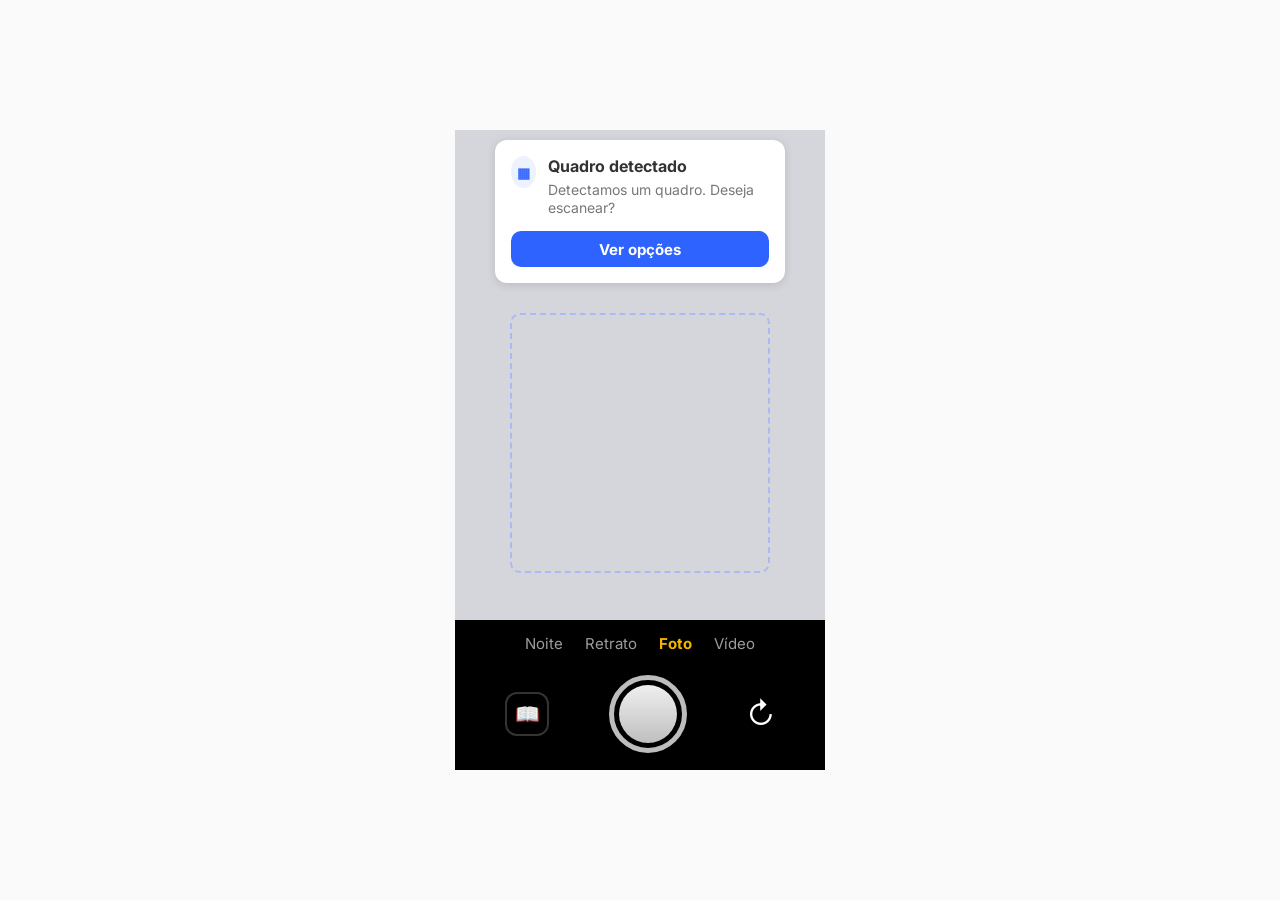
==== index.html @ 696f8e1a "Primeiro commit" ====
<!DOCTYPE html>
<html lang="pt_br">
<head>
    <meta charset="UTF-8">
    <meta name="viewport" content="width=device-width, initial-scale=1.0">
    <title>Jovi StudyCam</title>
    <link rel="preconnect" href="https://fonts.googleapis.com">
    <link rel="preconnect" href="https://fonts.gstatic.com" crossorigin>
    <link href="https://fonts.googleapis.com/css2?family=Inter:wght@400;500;600;700&display=swap" rel="stylesheet">
    <link rel="stylesheet" href="./Css/style.css">
</head>
<body>

  <div class="camera">

    <div class="card">
      <div class="card-top">
        <div class="icon">▦</div>

        <div>
          <h2>Quadro detectado</h2>
          <p>Detectamos um quadro. Deseja escanear?</p>
        </div>
      </div>

      <button class="btn">Ver opções</button>
    </div>

    <div class="scan-box"></div>

    <div class="bottom">

      <div class="modes">
        <span>Noite</span>
        <span>Retrato</span>
        <span class="active">Foto</span>
        <span>Vídeo</span>
      </div>

      <div class="controls">

        <div class="small-btn">📖</div>

        <div class="capture"></div>

        <div class="rotate">↻</div>

      </div>

    </div>

  </div>
</body>
</html>
---- Css/style.css ----
* {
  margin: 0;
  padding: 0;
  box-sizing: border-box;  
  font-family: 'Inter', sans-serif;
}

:root {
    --color-primary: #8698f8;
    --color-light: #fafafb;
    --color-gray: #ced1d8;
    --color-dark: #333333;
    --color-accent: #ff6600;

    --spacing-sm: 10px;
    --spacing-md: 20px;
    --spacing-lg: 30px;
}

body{
      background: var(--color-light);
      display: flex;
      justify-content: center;
      align-items: center;
      height: 100vh;
    }

.camera {
      width: 370px;
      height:640px;
      background:#d4d6db;
      position:relative;
      overflow:hidden;
    }

    /* Card superior */
    .card{
      width:290px;
      background:white;
      margin:10px auto;
      border-radius:12px;
      padding:16px;
      box-shadow:0 2px 10px rgba(0,0,0,0.12);
    }

    .card-top{
      display:flex;
      gap:12px;
      align-items:flex-start;
    }

    .icon{
      width:32px;
      height:32px;
      border-radius:50%;
      background:#edf2ff;
      display:flex;
      justify-content:center;
      align-items:center;
      color:#2f63ff;
      font-size:14px;
      font-weight:bold;
    }

    .card h2{
      font-size:16px;
      color:#333;
      margin-bottom:5px;
    }

    .card p{
      color:#777;
      font-size:14px;
      line-height:1.3;
    }

    .btn{
      width:100%;
      margin-top:14px;
      border:none;
      background:#2f63ff;
      color:white;
      height:36px;
      border-radius:10px;
      font-size:15px;
      font-weight:bold;
      cursor:pointer;
    }

    /* Área pontilhada */
    .scan-box{
      width:260px;
      height:260px;
      border:2px dashed #9baeff;
      border-radius:10px;
      margin:30px auto 0;
      opacity:0.7;
    }

    /* Barra inferior */
    .bottom{
      position:absolute;
      bottom:0;
      width:100%;
      height:150px;
      background:black;
      color:white;
      padding-top:14px;
    }

    .modes{
      display:flex;
      justify-content:center;
      gap:22px;
      font-size:15px;
      margin-bottom:22px;
    }

    .modes span{
      color:#9d9d9d;
    }

    .modes .active{
      color:#f5b400;
      font-weight:bold;
    }

    .controls{
      display:flex;
      justify-content:space-around;
      align-items:center;
      padding:0 20px;
    }

    .small-btn{
      width:44px;
      height:44px;
      border-radius:12px;
      border:2px solid #333;
      display:flex;
      justify-content:center;
      align-items:center;
      color:white;
      font-size:20px;
    }

    .capture{
      width:78px;
      height:78px;
      border-radius:50%;
      border:5px solid #bdbdbd;
      display:flex;
      justify-content:center;
      align-items:center;
    }

    .capture::after{
      content:"";
      width:58px;
      height:58px;
      border-radius:50%;
      background:linear-gradient(#efefef,#bfbfbf);
      display:block;
    }

    .rotate{
      font-size:30px;
      color:white;
    }
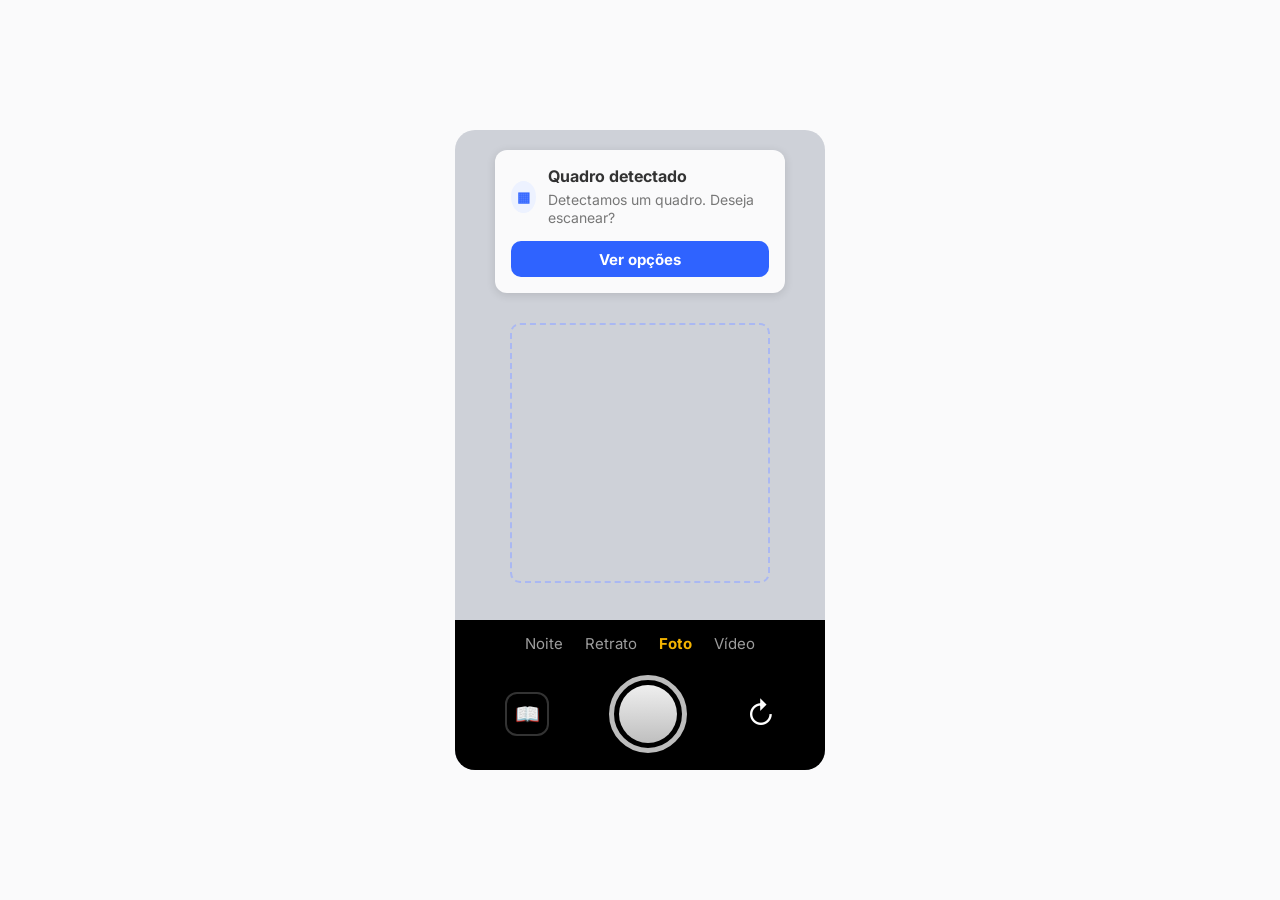
==== commit ebfca2f7: "Adicionando a parte dos botão" ====
--- a/index.html
+++ b/index.html
@@ -1,29 +1,39 @@
 <!DOCTYPE html>
-<html lang="pt_br">
+<html lang="pt-BR">
 <head>
-    <meta charset="UTF-8">
-    <meta name="viewport" content="width=device-width, initial-scale=1.0">
-    <title>Jovi StudyCam</title>
-    <link rel="preconnect" href="https://fonts.googleapis.com">
-    <link rel="preconnect" href="https://fonts.gstatic.com" crossorigin>
-    <link href="https://fonts.googleapis.com/css2?family=Inter:wght@400;500;600;700&display=swap" rel="stylesheet">
-    <link rel="stylesheet" href="./Css/style.css">
+  <meta charset="UTF-8">
+  <meta name="viewport" content="width=device-width, initial-scale=1.0">
+  <title>Jovi StudyCam</title>
+
+  <link rel="preconnect" href="https://fonts.googleapis.com">
+  <link rel="preconnect" href="https://fonts.gstatic.com" crossorigin>
+
+  <link href="https://fonts.googleapis.com/css2?family=Inter:wght@400;500;600;700&display=swap" rel="stylesheet">
+
+  <link rel="stylesheet" href="./Css/style.css">
 </head>
+
 <body>
 
   <div class="camera">
 
     <div class="card">
+
       <div class="card-top">
+
         <div class="icon">▦</div>
 
         <div>
           <h2>Quadro detectado</h2>
           <p>Detectamos um quadro. Deseja escanear?</p>
         </div>
+
       </div>
 
-      <button class="btn">Ver opções</button>
+      <a href="./opc.html" target="_blank" class="btn">
+        Ver opções
+      </a>
+
     </div>
 
     <div class="scan-box"></div>
@@ -50,5 +60,6 @@
     </div>
 
   </div>
+
 </body>
 </html>
--- a/Css/style.css
+++ b/Css/style.css
@@ -1,169 +1,177 @@
 * {
   margin: 0;
   padding: 0;
-  box-sizing: border-box;  
+  box-sizing: border-box;
   font-family: 'Inter', sans-serif;
 }
 
 :root {
-    --color-primary: #8698f8;
-    --color-light: #fafafb;
-    --color-gray: #ced1d8;
-    --color-dark: #333333;
-    --color-accent: #ff6600;
-
-    --spacing-sm: 10px;
-    --spacing-md: 20px;
-    --spacing-lg: 30px;
+  --color-primary: #8698f8;
+  --color-light: #fafafb;
+  --color-gray: #ced1d8;
+  --color-dark: #333333;
+  --color-accent: #ff6600;
+  --color-blue: #2f63ff;
 }
 
-body{
-      background: var(--color-light);
-      display: flex;
-      justify-content: center;
-      align-items: center;
-      height: 100vh;
-    }
+body {
+  background: var(--color-light);
+  display: flex;
+  justify-content: center;
+  align-items: center;
+  height: 100vh;
+}
 
 .camera {
-      width: 370px;
-      height:640px;
-      background:#d4d6db;
-      position:relative;
-      overflow:hidden;
-    }
+  width: 370px;
+  height: 640px;
+  background: var(--color-gray);
+  position: relative;
+  border-radius: 20px;
+  overflow: hidden;
+}
 
-    /* Card superior */
-    .card{
-      width:290px;
-      background:white;
-      margin:10px auto;
-      border-radius:12px;
-      padding:16px;
-      box-shadow:0 2px 10px rgba(0,0,0,0.12);
-    }
+.card {
+  width: 290px;
+  background: var(--color-light);
+  margin: 20px auto;
+  border-radius: 12px;
+  padding: 16px;
+  box-shadow: 0 2px 10px rgba(0, 0, 0, 0.12);
+}
 
-    .card-top{
-      display:flex;
-      gap:12px;
-      align-items:flex-start;
-    }
+.card-top {
+  display: flex;
+  gap: 12px;
+  align-items: center;
+}
 
-    .icon{
-      width:32px;
-      height:32px;
-      border-radius:50%;
-      background:#edf2ff;
-      display:flex;
-      justify-content:center;
-      align-items:center;
-      color:#2f63ff;
-      font-size:14px;
-      font-weight:bold;
-    }
+.icon {
+  width: 32px;
+  height: 32px;
+  border-radius: 50%;
+  background: #edf2ff;
+  display: flex;
+  justify-content: center;
+  align-items: center;
+  color: var(--color-blue);
+  font-size: 14px;
+  font-weight: bold;
+}
 
-    .card h2{
-      font-size:16px;
-      color:#333;
-      margin-bottom:5px;
-    }
+.card h2 {
+  font-size: 16px;
+  color: #333;
+  margin-bottom: 5px;
+}
 
-    .card p{
-      color:#777;
-      font-size:14px;
-      line-height:1.3;
-    }
+.card p {
+  color: #777;
+  font-size: 14px;
+  line-height: 1.3;
+}
 
-    .btn{
-      width:100%;
-      margin-top:14px;
-      border:none;
-      background:#2f63ff;
-      color:white;
-      height:36px;
-      border-radius:10px;
-      font-size:15px;
-      font-weight:bold;
-      cursor:pointer;
-    }
+/* BOTÃO */
 
-    /* Área pontilhada */
-    .scan-box{
-      width:260px;
-      height:260px;
-      border:2px dashed #9baeff;
-      border-radius:10px;
-      margin:30px auto 0;
-      opacity:0.7;
-    }
+.btn {
+  width: 100%;
+  height: 36px;
+  margin-top: 14px;
+  border: none;
+  border-radius: 10px;
+  background: var(--color-blue);
+  color: white;
+  display: flex;
+  justify-content: center;
+  align-items: center;
+  text-decoration: none;
+  font-size: 15px;
+  font-weight: bold;
+  transition: 0.3s;
+}
 
-    /* Barra inferior */
-    .bottom{
-      position:absolute;
-      bottom:0;
-      width:100%;
-      height:150px;
-      background:black;
-      color:white;
-      padding-top:14px;
-    }
+.btn:hover {
+  background: #1f4fe0;
+}
 
-    .modes{
-      display:flex;
-      justify-content:center;
-      gap:22px;
-      font-size:15px;
-      margin-bottom:22px;
-    }
+.scan-box {
+  width: 260px;
+  height: 260px;
+  border: 2px dashed #9baeff;
+  border-radius: 10px;
+  margin: 30px auto 0;
+  opacity: 0.7;
+}
 
-    .modes span{
-      color:#9d9d9d;
-    }
+.bottom {
+  position: absolute;
+  bottom: 0;
+  width: 100%;
+  height: 150px;
+  background: black;
+  color: white;
+  padding-top: 14px;
+}
 
-    .modes .active{
-      color:#f5b400;
-      font-weight:bold;
-    }
+.modes {
+  display: flex;
+  justify-content: center;
+  gap: 22px;
+  font-size: 15px;
+  margin-bottom: 22px;
+}
 
-    .controls{
-      display:flex;
-      justify-content:space-around;
-      align-items:center;
-      padding:0 20px;
-    }
+.modes span {
+  color: #9d9d9d;
+}
 
-    .small-btn{
-      width:44px;
-      height:44px;
-      border-radius:12px;
-      border:2px solid #333;
-      display:flex;
-      justify-content:center;
-      align-items:center;
-      color:white;
-      font-size:20px;
-    }
+.modes .active {
+  color: #f5b400;
+  font-weight: bold;
+}
 
-    .capture{
-      width:78px;
-      height:78px;
-      border-radius:50%;
-      border:5px solid #bdbdbd;
-      display:flex;
-      justify-content:center;
-      align-items:center;
-    }
+.controls {
+  display: flex;
+  justify-content: space-around;
+  align-items: center;
+  padding: 0 20px;
+}
 
-    .capture::after{
-      content:"";
-      width:58px;
-      height:58px;
-      border-radius:50%;
-      background:linear-gradient(#efefef,#bfbfbf);
-      display:block;
-    }
+.small-btn {
+  width: 44px;
+  height: 44px;
+  border-radius: 12px;
+  border: 2px solid #333;
 
-    .rotate{
-      font-size:30px;
-      color:white;
-    }+  display: flex;
+  justify-content: center;
+  align-items: center;
+
+  color: white;
+  font-size: 20px;
+}
+
+.capture {
+  width: 78px;
+  height: 78px;
+  border-radius: 50%;
+  border: 5px solid #bdbdbd;
+
+  display: flex;
+  justify-content: center;
+  align-items: center;
+}
+
+.capture::after {
+  content: "";
+  width: 58px;
+  height: 58px;
+  border-radius: 50%;
+  background: linear-gradient(#efefef, #bfbfbf);
+  display: block;
+}
+
+.rotate {
+  font-size: 30px;
+  color: white;
+}
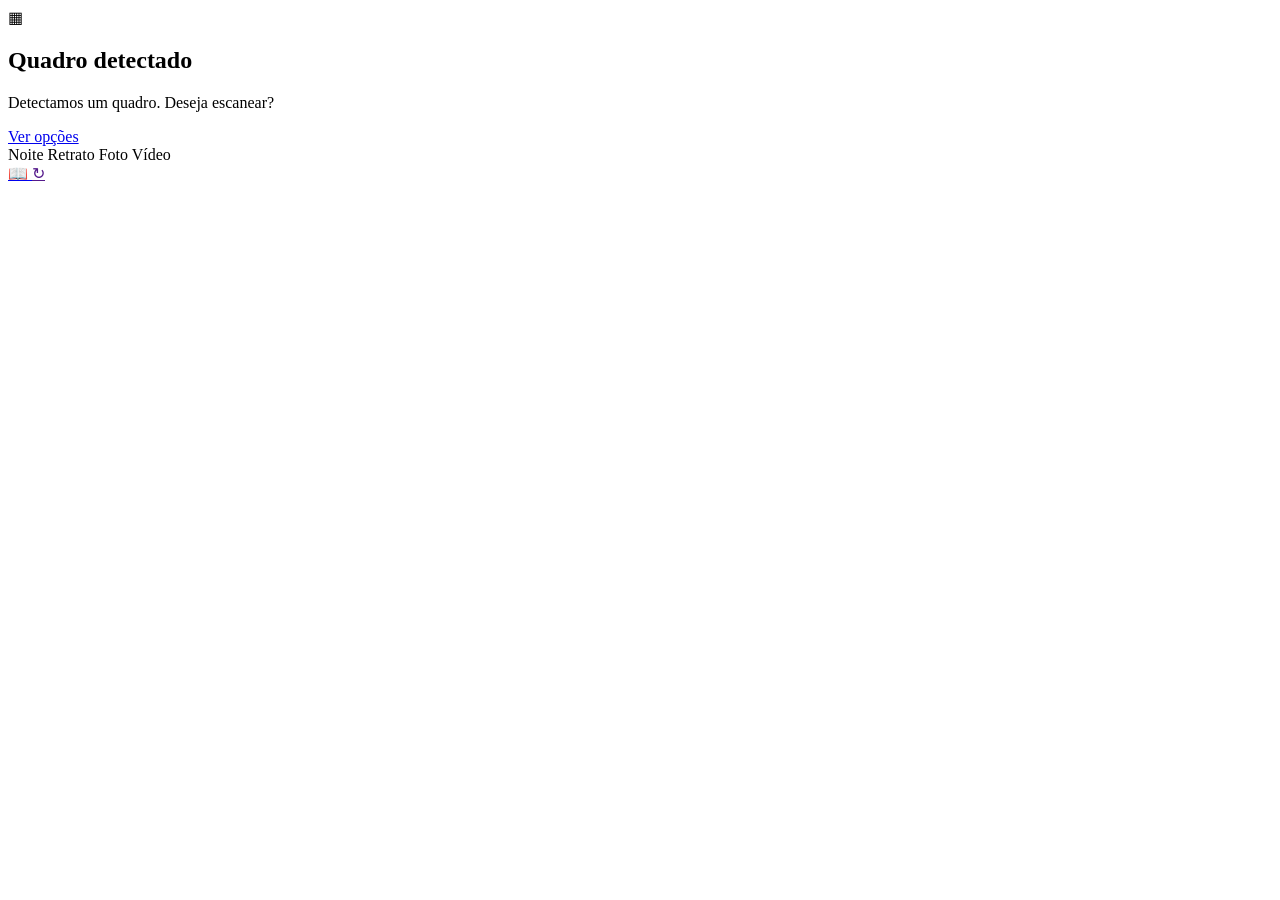
==== commit 5ef8a4da: "correção da div" ====
--- a/index.html
+++ b/index.html
@@ -1,16 +1,14 @@
 <!DOCTYPE html>
 <html lang="pt-BR">
+
 <head>
   <meta charset="UTF-8">
   <meta name="viewport" content="width=device-width, initial-scale=1.0">
   <title>Jovi StudyCam</title>
-
   <link rel="preconnect" href="https://fonts.googleapis.com">
   <link rel="preconnect" href="https://fonts.gstatic.com" crossorigin>
-
   <link href="https://fonts.googleapis.com/css2?family=Inter:wght@400;500;600;700&display=swap" rel="stylesheet">
-
-  <link rel="stylesheet" href="./Css/style.css">
+  <link rel="stylesheet" href="./css/style.css">
 </head>
 
 <body>
@@ -30,7 +28,7 @@
 
       </div>
 
-      <a href="./opc.html" target="_blank" class="btn">
+      <a href="./opc.html" class="btn">
         Ver opções
       </a>
 
@@ -49,11 +47,15 @@
 
       <div class="controls">
 
-        <div class="small-btn">📖</div>
+        <a href="./galeria.html" class="small-btn">
+          📖
+        </a>
 
-        <div class="capture"></div>
+        <a href="./opc.html" class="capture"></a>
 
-        <div class="rotate">↻</div>
+        <a href="" class="rotate">
+          ↻
+        </a>
 
       </div>
 
@@ -62,4 +64,5 @@
   </div>
 
 </body>
+
 </html>
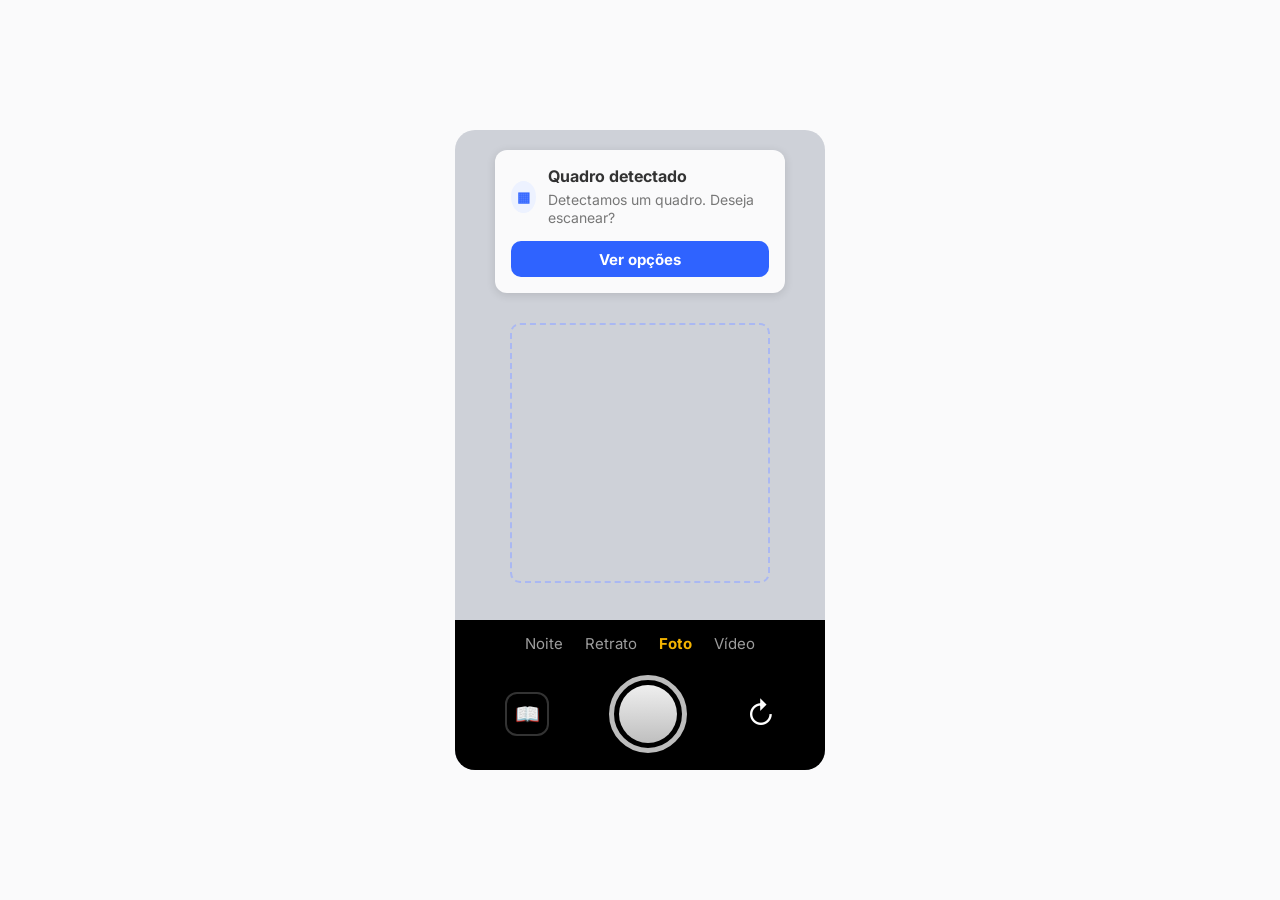
==== commit e5149ed8: "correção no css" ====
--- a/index.html
+++ b/index.html
@@ -8,7 +8,7 @@
   <link rel="preconnect" href="https://fonts.googleapis.com">
   <link rel="preconnect" href="https://fonts.gstatic.com" crossorigin>
   <link href="https://fonts.googleapis.com/css2?family=Inter:wght@400;500;600;700&display=swap" rel="stylesheet">
-  <link rel="stylesheet" href="./css/style.css">
+  <link rel="stylesheet" href="./Css/style.css">
 </head>
 
 <body>
--- a/Css/style.css
+++ b/Css/style.css
@@ -0,0 +1,174 @@
+* {
+  margin: 0;
+  padding: 0;
+  box-sizing: border-box;
+  font-family: 'Inter', sans-serif;
+}
+
+:root {
+  --color-primary: #8698f8;
+  --color-light: #fafafb;
+  --color-gray: #ced1d8;
+  --color-dark: #333333;
+  --color-accent: #ff6600;
+  --color-blue: #2f63ff;
+}
+
+body {
+  background: var(--color-light);
+  display: flex;
+  justify-content: center;
+  align-items: center;
+  height: 100vh;
+}
+
+.camera {
+  width: 370px;
+  height: 640px;
+  background: var(--color-gray);
+  position: relative;
+  border-radius: 20px;
+  overflow: hidden;
+}
+
+.card {
+  width: 290px;
+  background: var(--color-light);
+  margin: 20px auto;
+  border-radius: 12px;
+  padding: 16px;
+  box-shadow: 0 2px 10px rgba(0, 0, 0, 0.12);
+}
+
+.card-top {
+  display: flex;
+  gap: 12px;
+  align-items: center;
+}
+
+.icon {
+  width: 32px;
+  height: 32px;
+  border-radius: 50%;
+  background: #edf2ff;
+  color: var(--color-blue);
+  display: flex;
+  justify-content: center;
+  align-items: center;
+  font-size: 14px;
+  font-weight: bold;
+}
+
+.card h2 {
+  font-size: 16px;
+  color: #333;
+  margin-bottom: 5px;
+}
+
+.card p {
+  color: #777;
+  font-size: 14px;
+  line-height: 1.3;
+}
+
+.btn {
+  width: 100%;
+  height: 36px;
+  margin-top: 14px;
+  border-radius: 10px;
+  background: var(--color-blue);
+  color: white;
+  display: flex;
+  justify-content: center;
+  align-items: center;
+  text-decoration: none;
+  font-size: 15px;
+  font-weight: bold;
+  transition: 0.3s;
+}
+
+.btn:hover {
+  background: #1f4fe0;
+}
+
+.scan-box {
+  width: 260px;
+  height: 260px;
+  border: 2px dashed #9baeff;
+  border-radius: 10px;
+  margin: 30px auto 0;
+  opacity: 0.7;
+}
+
+.bottom {
+  position: absolute;
+  bottom: 0;
+  width: 100%;
+  height: 150px;
+  background: black;
+  color: white;
+  padding-top: 14px;
+}
+
+.modes {
+  display: flex;
+  justify-content: center;
+  gap: 22px;
+  font-size: 15px;
+  margin-bottom: 22px;
+}
+
+.modes span {
+  color: #9d9d9d;
+}
+
+.modes .active {
+  color: #f5b400;
+  font-weight: bold;
+}
+
+.controls {
+  display: flex;
+  justify-content: space-around;
+  align-items: center;
+  padding: 0 20px;
+}
+
+.small-btn {
+  width: 44px;
+  height: 44px;
+  border-radius: 12px;
+  border: 2px solid #333;
+  display: flex;
+  justify-content: center;
+  align-items: center;
+  color: white;
+  font-size: 20px;
+  text-decoration: none;
+}
+
+.capture {
+  width: 78px;
+  height: 78px;
+  border-radius: 50%;
+  border: 5px solid #bdbdbd;
+  display: flex;
+  justify-content: center;
+  align-items: center;
+  text-decoration: none;
+}
+
+.capture::after {
+  content: "";
+  width: 58px;
+  height: 58px;
+  border-radius: 50%;
+  background: linear-gradient(#efefef, #bfbfbf);
+  display: block;
+}
+
+.rotate {
+  font-size: 30px;
+  color: white;
+  text-decoration: none;
+}
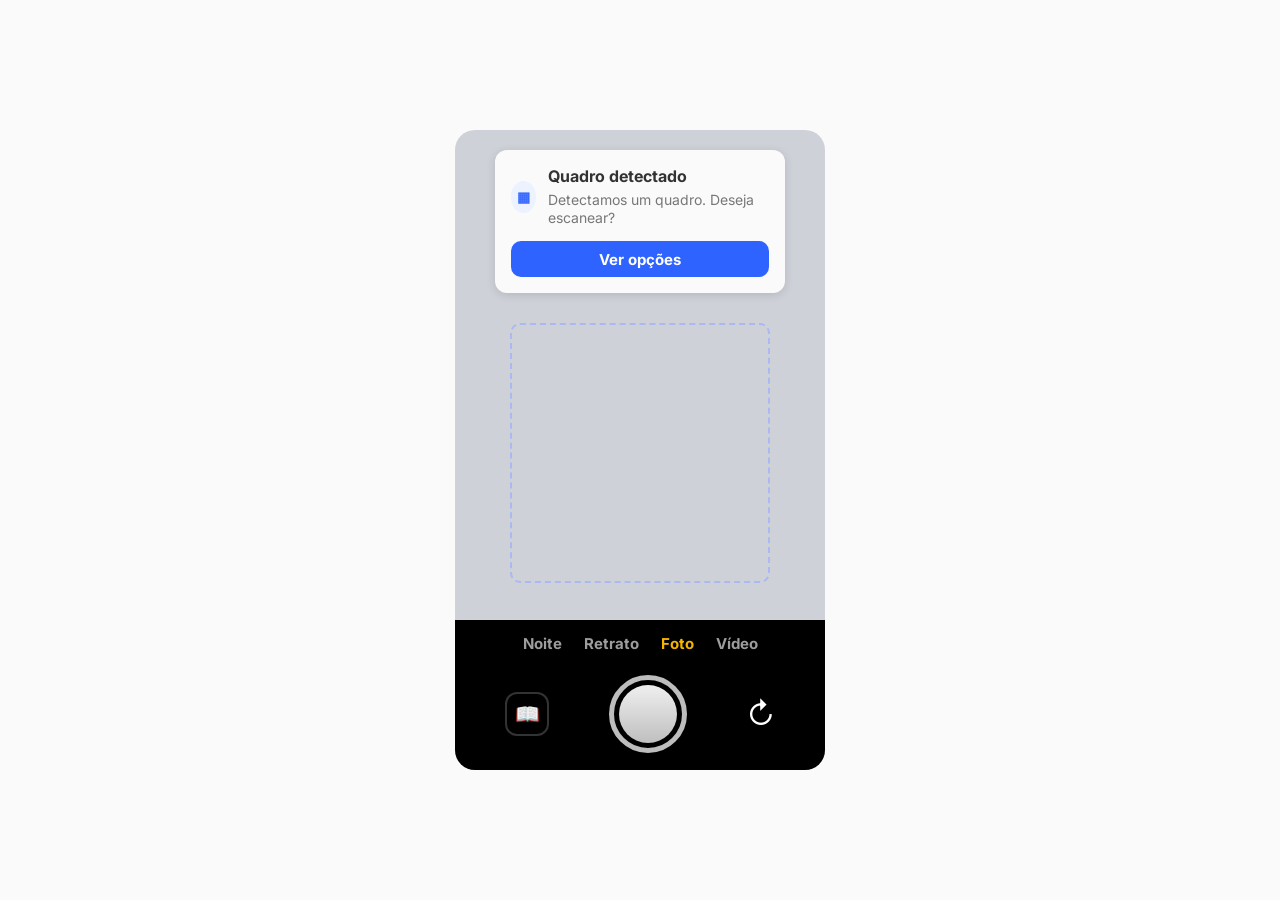
==== commit aa740210: "Modificando css" ====
--- a/index.html
+++ b/index.html
@@ -39,10 +39,10 @@
     <div class="bottom">
 
       <div class="modes">
-        <span>Noite</span>
-        <span>Retrato</span>
-        <span class="active">Foto</span>
-        <span>Vídeo</span>
+        <h2>Noite</h2>
+        <h2>Retrato</h2>
+        <h2 class="active">Foto</h2>
+        <h2>Vídeo</h2>
       </div>
 
       <div class="controls">
--- a/Css/style.css
+++ b/Css/style.css
@@ -114,11 +114,11 @@
   display: flex;
   justify-content: center;
   gap: 22px;
-  font-size: 15px;
+  font-size: 10px;
   margin-bottom: 22px;
 }
 
-.modes span {
+.modes h2 {
   color: #9d9d9d;
 }
 
